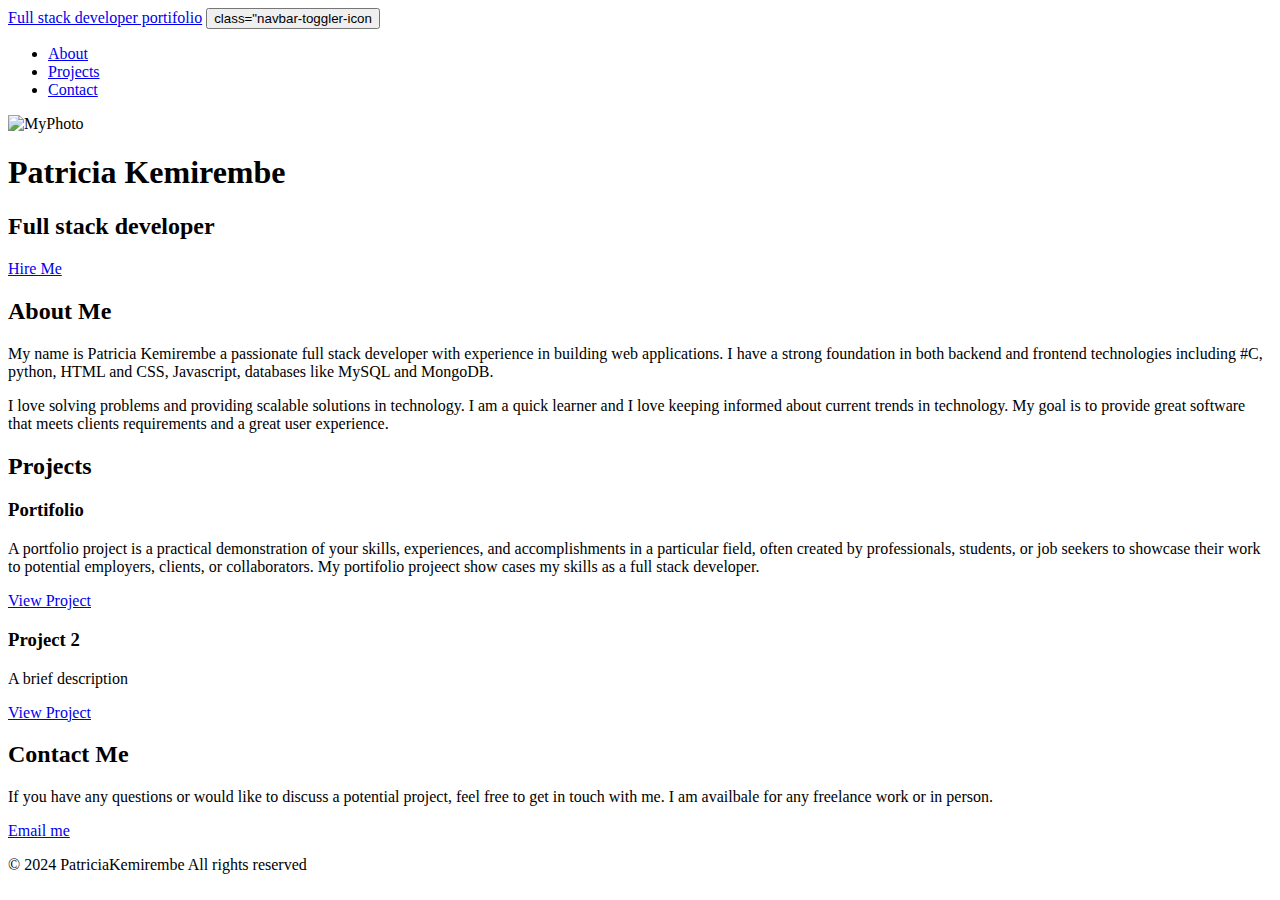
==== index.html @ ca7d98b1 "Update index.html" ====
<!DOCTYPE html>
<html lang="en">
    <head>
        <meta charset="utf-8">
        <meta name="viewpoint" content="width-device-width, initial-scale=1.0">
        <title>Full Stack Developer portifolio</title>
        <link rel="stylesheet" href="styles.css"/>
    </head>
    <body>
        <header>
          <nav class="navbar navbar-expand-lg navbar-dark bg-dark">
              <a class="navbar-brand" href="#">Full stack developer portifolio</a>
              <button class="navbar-toggler" type="button" data toggle="collapse" data-target="#navbarNav" aria-controls="navbarNav" aria-expand="navbarNav">
                  <span> class="navbar-toggler-icon</span>
              </button>
              <div class="collapse navbar-collapse" id="navbar">
            <ul class="navbar-nav #l-auto">
              <li class="nav-item">
                  <a class="nav-link" href="#about">About</a>
              </li>
              <li class="nav-item">
                  <a class="nav-link" href="#projects">Projects</a>
              </li>
              <li class ="nav-item">
                  <a class="nav-link" href="#contact">Contact</a>
              </li>
            </ul>
          </nav>
        </header>
      
        <section id="hero" class="jumbotron text-center">
          <div class="container">
              <img class="rounded" src="https://avatars.githubusercontent.com/u/97896663?v-4" Alt="MyPhoto">
            <h1 class="display-4">Patricia Kemirembe</h1>
            <h2 class="lead">Full stack developer</h2>
            <a href="#contact" class="btn btn-primary btn-lg">Hire Me</a>
          </div>
        </section>
      
      <section id="About" class="py-5">
        <div class="container">
          <h2 class="mb-4">About Me</h2>
          <p>
            My name is Patricia Kemirembe a passionate full stack developer with experience in building web applications. I have a strong foundation in both backend and frontend technologies including #C, python, HTML and CSS, Javascript, databases like MySQL and MongoDB.
          </p>
          <p>
            I love solving problems and providing scalable solutions in technology. I am a quick learner and I love keeping informed about current trends in technology. My goal is to provide great software that meets clients requirements and a great user experience. 
          </p>
        </div>
      </section>

      <section id="projects" class="bg-light py-5">
        <div class="container">
          <h2 class="mb-4">Projects</h2>
            <div class="row">
                <div class="col-lg-4 mb-4">
                    <div class="card">
                        <div class="card-body">
                                <h3 class="card-title">Portifolio</h3>
                                <p class="card-text">A portfolio project is a practical demonstration of your skills, experiences, and accomplishments in a particular field, often created by professionals, students, or job seekers to showcase their work to potential employers, clients, or collaborators. My portifolio projeect show cases my skills as a full stack developer.</p>
                                <a href="#" class="btn">View Project</a>
                            </div>
                    </div>
                </div>
          <div class="col-lg-4 mb-4">
              <div class="card">
                  <div class="card-body">
                      <h3 class="card-title">Project 2</h3>
                      <p class="card-text">A brief description</p>
                      <a href="#" class="btn">View Project</a>
                  </div>
              </div>
          </div>
            </div>
        </div>
      </section>

      <section id="contact" class="py-5">
        <div class="container">
          <h2>Contact Me</h2>
          <p>If you have any questions or would like to discuss a potential project, feel free to get in touch with me. I am availbale for any freelance work or in person.</p>
          <a href="mailto: Kemirembe2patricia@gmail.com" class="btn btn-primary">Email me</a>
        </div>
      </section>

      <footer class="bg-dark text-white text-center py-3">
        <p>&copy; 2024 PatriciaKemirembe All rights reserved</p>
      </footer>

      <script src="https://code.jquery.com/jquery-3.6.0 min.js"></script>
    </body>
</html>
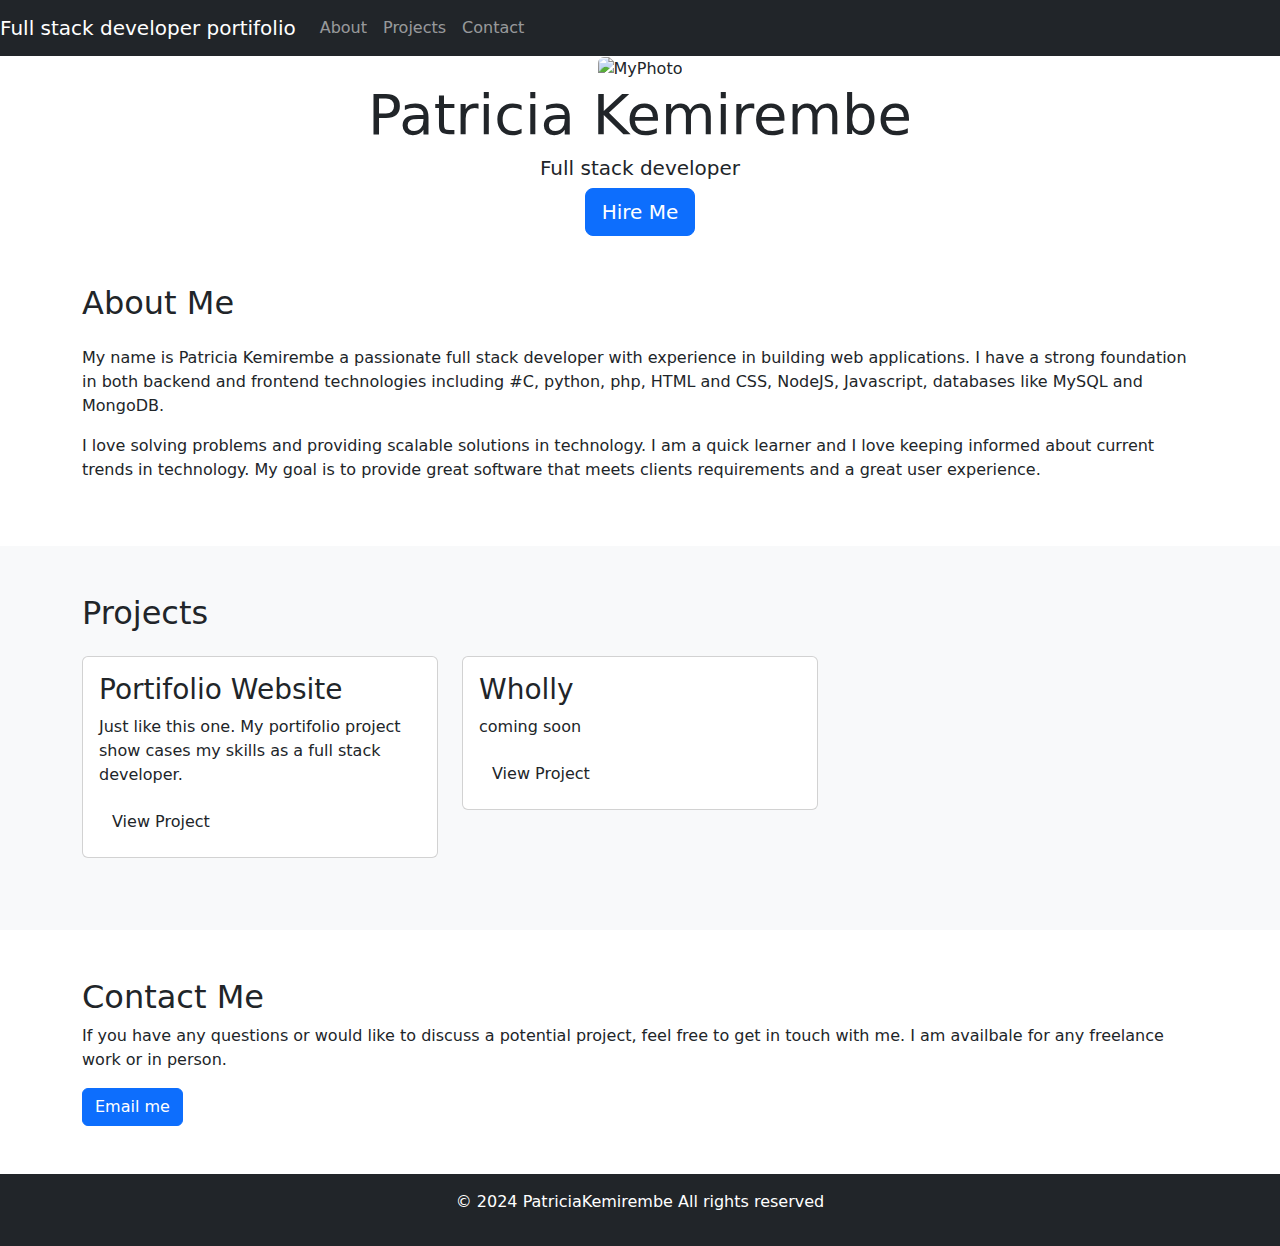
==== commit 2340cc4d: "Update index.html" ====
--- a/index.html
+++ b/index.html
@@ -4,7 +4,7 @@
         <meta charset="utf-8">
         <meta name="viewpoint" content="width-device-width, initial-scale=1.0">
         <title>Full Stack Developer portifolio</title>
-        <link rel="stylesheet" href="styles.css"/>
+        <link href="https://cdn.jsdelivr.net/npm/bootstrap@5.3.3/dist/css/bootstrap.min.css" rel="stylesheet" integrity="sha384-QWTKZyjpPEjISv5WaRU9OFeRpok6YctnYmDr5pNlyT2bRjXh0JMhjY6hW+ALEwIH" crossorigin="anonymous">
     </head>
     <body>
         <header>
@@ -30,7 +30,7 @@
       
         <section id="hero" class="jumbotron text-center">
           <div class="container">
-              <img class="rounded" src="https://avatars.githubusercontent.com/u/97896663?v-4" Alt="MyPhoto">
+              <img class="rounded" src="https://avatars.githubusercontent.com/u/111036612?s=400&u=788fb1314e7a9aefa506f887de8530b3742e430c&v=4" Alt="MyPhoto">
             <h1 class="display-4">Patricia Kemirembe</h1>
             <h2 class="lead">Full stack developer</h2>
             <a href="#contact" class="btn btn-primary btn-lg">Hire Me</a>
@@ -41,7 +41,7 @@
         <div class="container">
           <h2 class="mb-4">About Me</h2>
           <p>
-            My name is Patricia Kemirembe a passionate full stack developer with experience in building web applications. I have a strong foundation in both backend and frontend technologies including #C, python, HTML and CSS, Javascript, databases like MySQL and MongoDB.
+            My name is Patricia Kemirembe a passionate full stack developer with experience in building web applications. I have a strong foundation in both backend and frontend technologies including #C, python, php, HTML and CSS,  NodeJS, Javascript, databases like MySQL and MongoDB.
           </p>
           <p>
             I love solving problems and providing scalable solutions in technology. I am a quick learner and I love keeping informed about current trends in technology. My goal is to provide great software that meets clients requirements and a great user experience. 
@@ -56,8 +56,8 @@
                 <div class="col-lg-4 mb-4">
                     <div class="card">
                         <div class="card-body">
-                                <h3 class="card-title">Portifolio</h3>
-                                <p class="card-text">A portfolio project is a practical demonstration of your skills, experiences, and accomplishments in a particular field, often created by professionals, students, or job seekers to showcase their work to potential employers, clients, or collaborators. My portifolio projeect show cases my skills as a full stack developer.</p>
+                                <h3 class="card-title">Portifolio Website</h3>
+                                <p class="card-text">Just like this one. My portifolio project show cases my skills as a full stack developer.</p>
                                 <a href="#" class="btn">View Project</a>
                             </div>
                     </div>
@@ -65,8 +65,8 @@
           <div class="col-lg-4 mb-4">
               <div class="card">
                   <div class="card-body">
-                      <h3 class="card-title">Project 2</h3>
-                      <p class="card-text">A brief description</p>
+                      <h3 class="card-title">Wholly</h3>
+                      <p class="card-text">coming soon</p>
                       <a href="#" class="btn">View Project</a>
                   </div>
               </div>
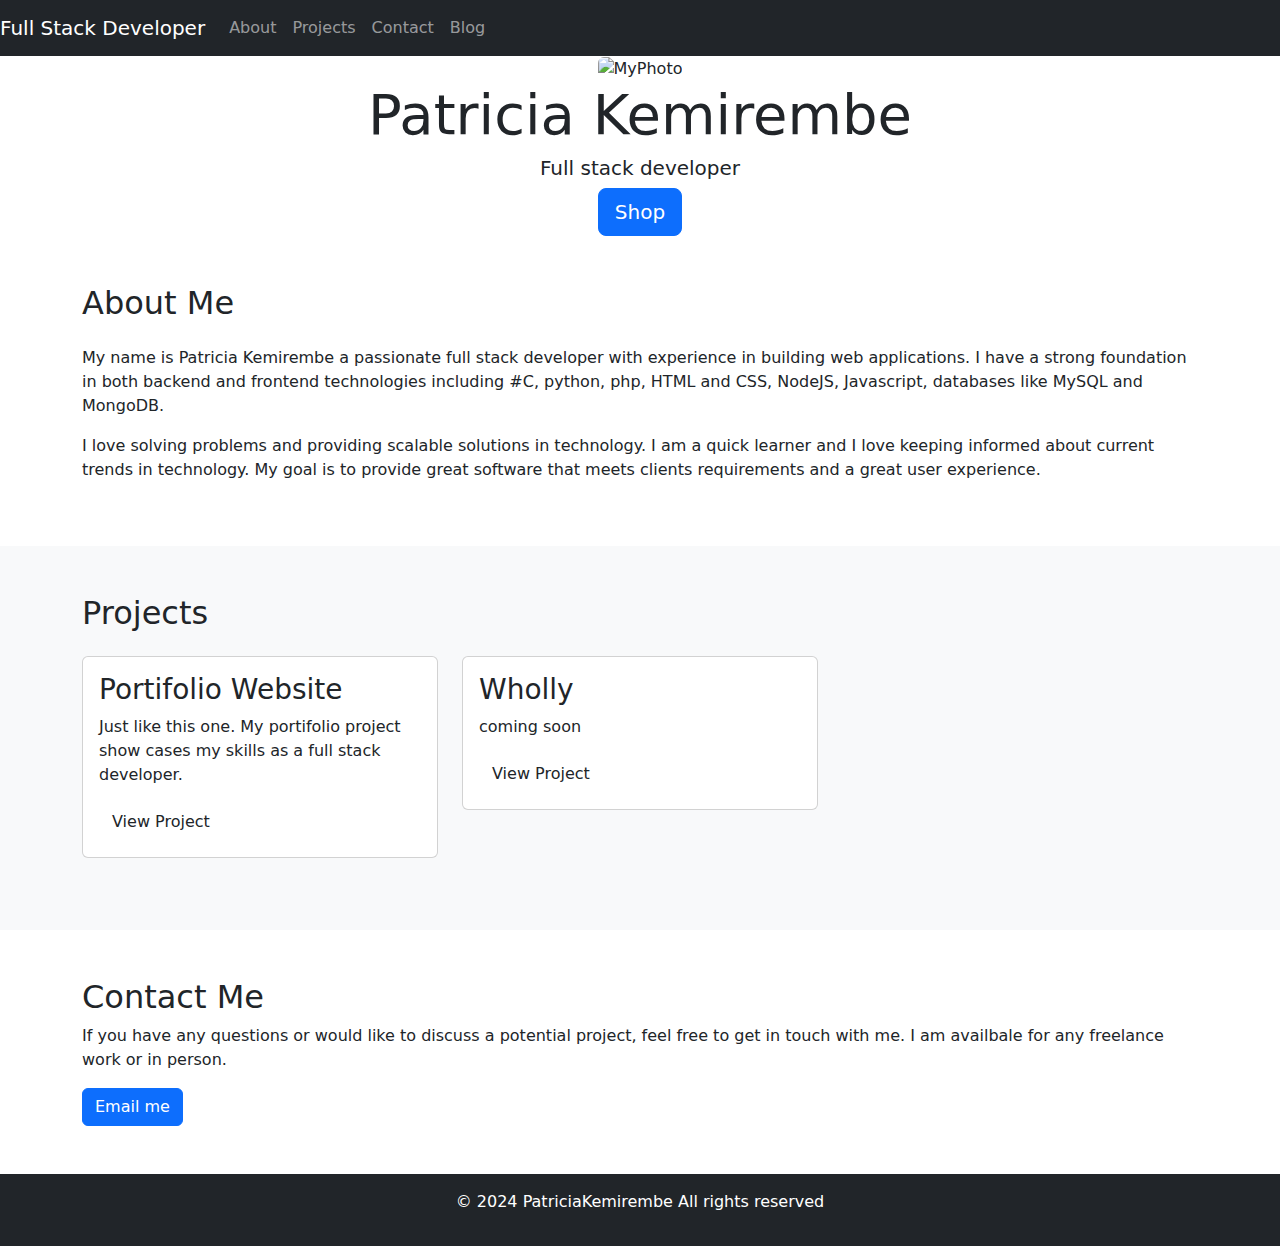
==== commit 788b1ba0: "Update index.html" ====
--- a/index.html
+++ b/index.html
@@ -9,7 +9,7 @@
     <body>
         <header>
           <nav class="navbar navbar-expand-lg navbar-dark bg-dark">
-              <a class="navbar-brand" href="#">Full stack developer portifolio</a>
+              <a class="navbar-brand" href="#">Full Stack Developer</a>
               <button class="navbar-toggler" type="button" data toggle="collapse" data-target="#navbarNav" aria-controls="navbarNav" aria-expand="navbarNav">
                   <span> class="navbar-toggler-icon</span>
               </button>
@@ -24,6 +24,9 @@
               <li class ="nav-item">
                   <a class="nav-link" href="#contact">Contact</a>
               </li>
+                <li class ="nav-item">
+                    <a class="nav-link"href="#blog">Blog</a>
+                </li>
             </ul>
           </nav>
         </header>
@@ -33,7 +36,7 @@
               <img class="rounded" src="https://avatars.githubusercontent.com/u/111036612?s=400&u=788fb1314e7a9aefa506f887de8530b3742e430c&v=4" Alt="MyPhoto">
             <h1 class="display-4">Patricia Kemirembe</h1>
             <h2 class="lead">Full stack developer</h2>
-            <a href="#contact" class="btn btn-primary btn-lg">Hire Me</a>
+            <a href="#contact" class="btn btn-primary btn-lg">Shop</a>
           </div>
         </section>
       
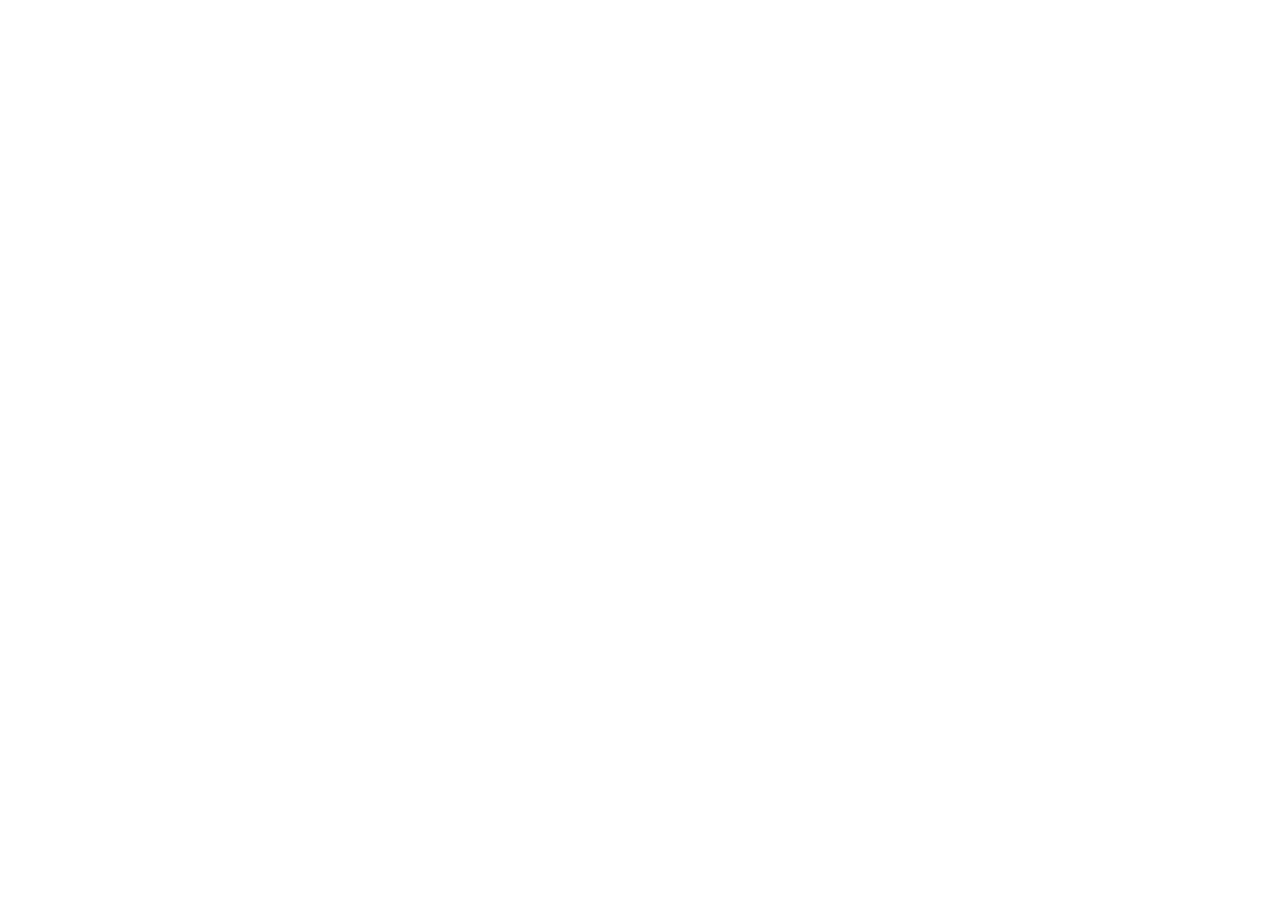
==== commit 692780f3: "Update index.html" ====
--- a/index.html
+++ b/index.html
@@ -3,13 +3,13 @@
     <head>
         <meta charset="utf-8">
         <meta name="viewpoint" content="width-device-width, initial-scale=1.0">
-        <title>Full Stack Developer portifolio</title>
+        <title>Wholeness Mami/title>
         <link href="https://cdn.jsdelivr.net/npm/bootstrap@5.3.3/dist/css/bootstrap.min.css" rel="stylesheet" integrity="sha384-QWTKZyjpPEjISv5WaRU9OFeRpok6YctnYmDr5pNlyT2bRjXh0JMhjY6hW+ALEwIH" crossorigin="anonymous">
     </head>
     <body>
         <header>
           <nav class="navbar navbar-expand-lg navbar-dark bg-dark">
-              <a class="navbar-brand" href="#">Full Stack Developer</a>
+              <a class="navbar-brand" href="#">Wholeness Mami</a>
               <button class="navbar-toggler" type="button" data toggle="collapse" data-target="#navbarNav" aria-controls="navbarNav" aria-expand="navbarNav">
                   <span> class="navbar-toggler-icon</span>
               </button>
@@ -19,7 +19,7 @@
                   <a class="nav-link" href="#about">About</a>
               </li>
               <li class="nav-item">
-                  <a class="nav-link" href="#projects">Projects</a>
+                  <a class="nav-link" href="#projects">shop</a>
               </li>
               <li class ="nav-item">
                   <a class="nav-link" href="#contact">Contact</a>
@@ -33,58 +33,77 @@
       
         <section id="hero" class="jumbotron text-center">
           <div class="container">
-              <img class="rounded" src="https://avatars.githubusercontent.com/u/111036612?s=400&u=788fb1314e7a9aefa506f887de8530b3742e430c&v=4" Alt="MyPhoto">
-            <h1 class="display-4">Patricia Kemirembe</h1>
-            <h2 class="lead">Full stack developer</h2>
+              <img class="rounded" src="" Alt="banner">
+            <h1 class="display-4">Wholeness Mami</h1>
+            <h2 class="lead">Your wellness, our priority</h2>
             <a href="#contact" class="btn btn-primary btn-lg">Shop</a>
           </div>
         </section>
       
       <section id="About" class="py-5">
         <div class="container">
-          <h2 class="mb-4">About Me</h2>
+          <h2 class="mb-4">About</h2>
           <p>
-            My name is Patricia Kemirembe a passionate full stack developer with experience in building web applications. I have a strong foundation in both backend and frontend technologies including #C, python, php, HTML and CSS,  NodeJS, Javascript, databases like MySQL and MongoDB.
+              Wholeness Mami is an ecommerce website that deals in selling wellbeing products like supplements, whole fruits and vegetables, natural soaps and body creams etc. The major gaol of creating this website was to provide affordable but healthy fruits and vegetables, supplements, etc.  
           </p>
-          <p>
-            I love solving problems and providing scalable solutions in technology. I am a quick learner and I love keeping informed about current trends in technology. My goal is to provide great software that meets clients requirements and a great user experience. 
-          </p>
+            <p>
+                This is because most of the wellbeing sites available today, are highly expensive that only the rich can afford to purchase these products. This leaves a big number of elderly, middle aged women and their child un able to access these products. The major focus for Wholeness Mami is to achieve affordability with great quality products.
+            </p>
         </div>
       </section>
 
       <section id="projects" class="bg-light py-5">
         <div class="container">
-          <h2 class="mb-4">Projects</h2>
+          <h2 class="mb-4">Products</h2>
             <div class="row">
                 <div class="col-lg-4 mb-4">
                     <div class="card">
                         <div class="card-body">
-                                <h3 class="card-title">Portifolio Website</h3>
-                                <p class="card-text">Just like this one. My portifolio project show cases my skills as a full stack developer.</p>
-                                <a href="#" class="btn">View Project</a>
-                            </div>
+                            <h3 class="card-title">supplements</h3>
+                            <p class="card-text">These are organic healthy supplements that we created mainly for elderly, middle aged women and young children.</p>
+                            <a href="#" class="btn">shop</a>
+                        </div>
                     </div>
                 </div>
-          <div class="col-lg-4 mb-4">
-              <div class="card">
-                  <div class="card-body">
-                      <h3 class="card-title">Wholly</h3>
-                      <p class="card-text">coming soon</p>
-                      <a href="#" class="btn">View Project</a>
-                  </div>
-              </div>
-          </div>
+                <div class="col-lg-4 mb-4">
+                    <div class="card">
+                        <div class="card-body">
+                            <h3 class="card-title">food</h3>
+                            <p class="card-text">These include organic fruits and vegetables that are highly nutirtious.</p>
+                            <a href="#" class="btn">shop</a>
+                        </div>
+                    </div>
+                </div>
+                <div class="col-lg-4 mb-4">
+                    <div class="card">
+                        <div class="card-body">
+                            <h3 class="card-title">Body Creams and oils</h3>
+                            <p class="card-text">Organic body creams and oils produced with atmost care to ensure they meet the needs of the consumers.</p>                
+                            <a href="#" class="btn">shop</a>
+                        </div>
+                    </div>
+                </div>            
             </div>
         </div>
       </section>
 
       <section id="contact" class="py-5">
         <div class="container">
-          <h2>Contact Me</h2>
-          <p>If you have any questions or would like to discuss a potential project, feel free to get in touch with me. I am availbale for any freelance work or in person.</p>
-          <a href="mailto: Kemirembe2patricia@gmail.com" class="btn btn-primary">Email me</a>
+          <h2>Contact Us</h2>
+          <p>If you have any questions or make any orders, feel free to get in touch with us.</p>
+          <a href="mailto: wholenessmami@gmail.com" class="btn btn-primary">Email</a>
         </div>
       </section>
+
+        <section id="blog" class="py-5">
+            <div class="container">
+                <h2>Blog</h2>
+                <p>
+                    We provide wellbeing information about how to live a healthy lifestyle. Here at wholeness Mami we believe that having a healthy lifestyle is not just our goal but priority. Therfore we focus not only on providing products but also educating our consumers.
+                </p>
+                <a href="" class="btn-btn-primary">Read More..</a>
+            </div>
+        </section>
 
       <footer class="bg-dark text-white text-center py-3">
         <p>&copy; 2024 PatriciaKemirembe All rights reserved</p>
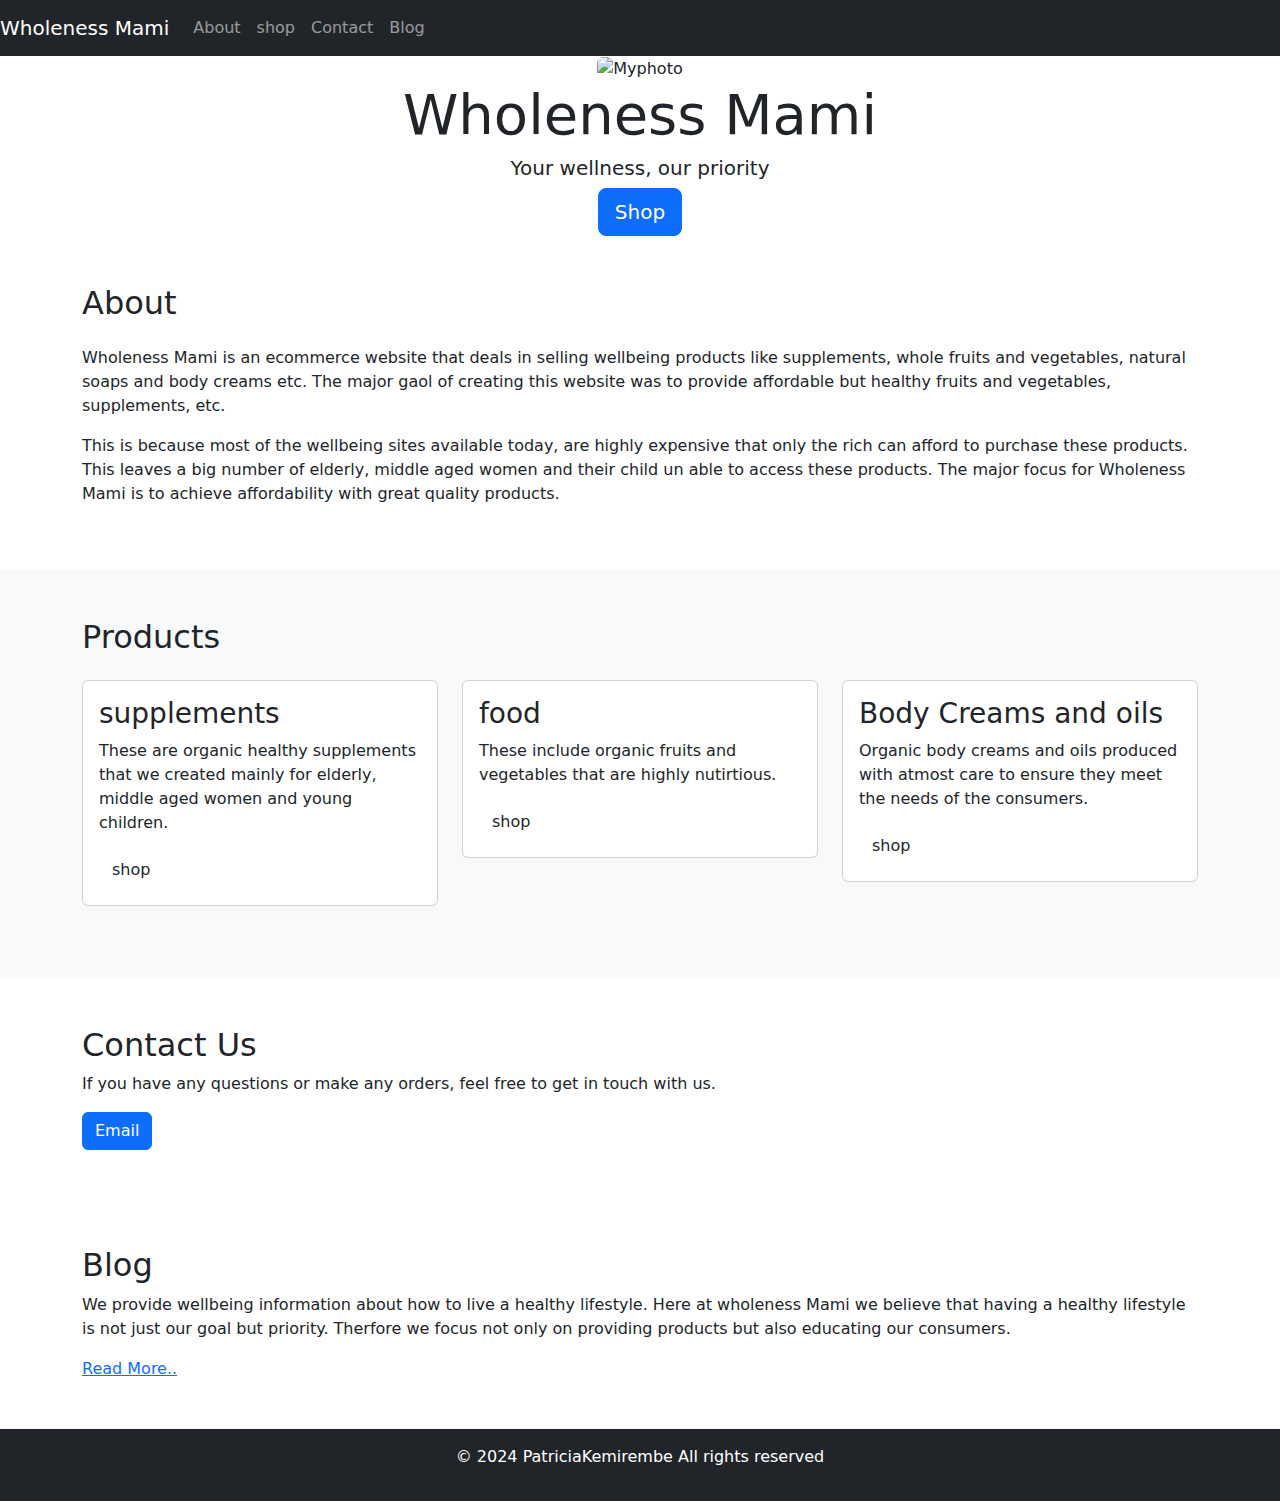
==== commit a9ce93f2: "Update index.html" ====
--- a/index.html
+++ b/index.html
@@ -3,7 +3,7 @@
     <head>
         <meta charset="utf-8">
         <meta name="viewpoint" content="width-device-width, initial-scale=1.0">
-        <title>Wholeness Mami/title>
+        <title>Wholeness Mami</title>
         <link href="https://cdn.jsdelivr.net/npm/bootstrap@5.3.3/dist/css/bootstrap.min.css" rel="stylesheet" integrity="sha384-QWTKZyjpPEjISv5WaRU9OFeRpok6YctnYmDr5pNlyT2bRjXh0JMhjY6hW+ALEwIH" crossorigin="anonymous">
     </head>
     <body>
@@ -33,7 +33,7 @@
       
         <section id="hero" class="jumbotron text-center">
           <div class="container">
-              <img class="rounded" src="" Alt="banner">
+              <img class="rounded" src="https://www.pexels.com/photo/assorted-sliced-fruits-1128678/" Alt="Myphoto">
             <h1 class="display-4">Wholeness Mami</h1>
             <h2 class="lead">Your wellness, our priority</h2>
             <a href="#contact" class="btn btn-primary btn-lg">Shop</a>
